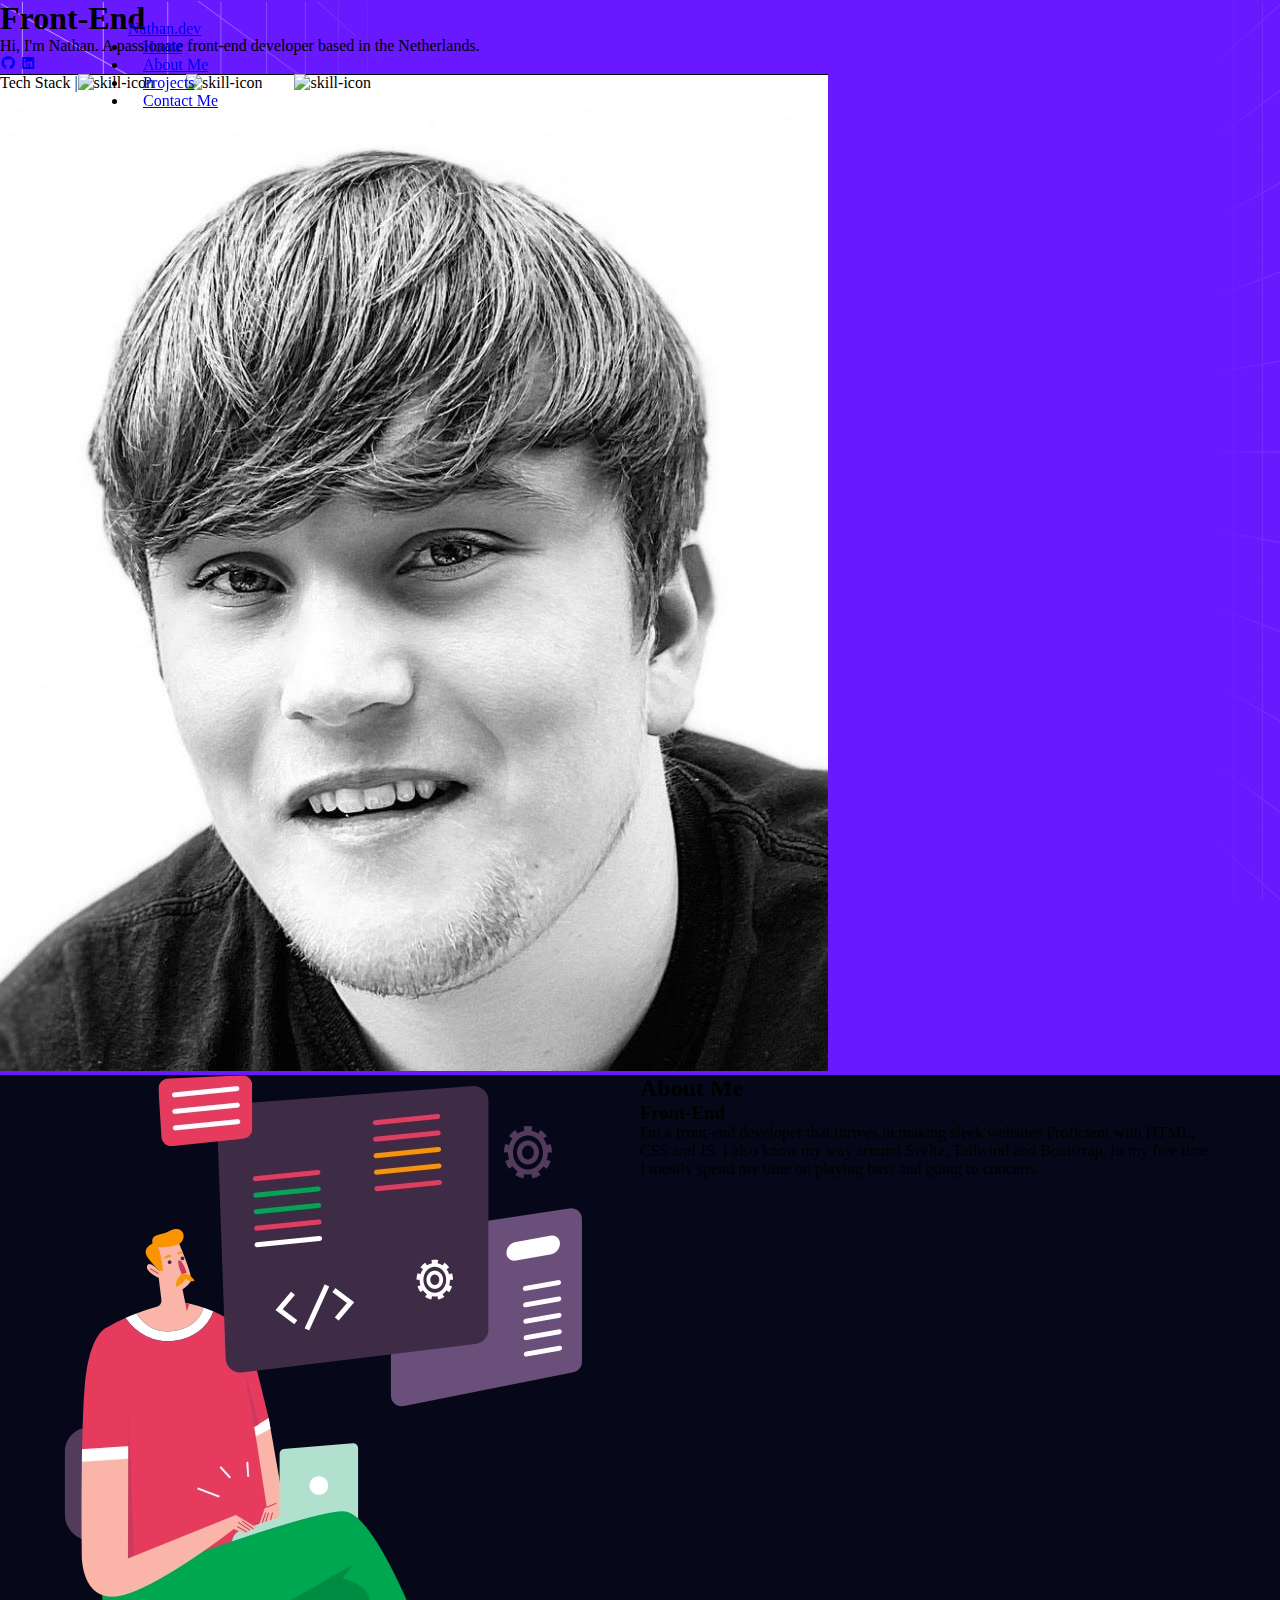
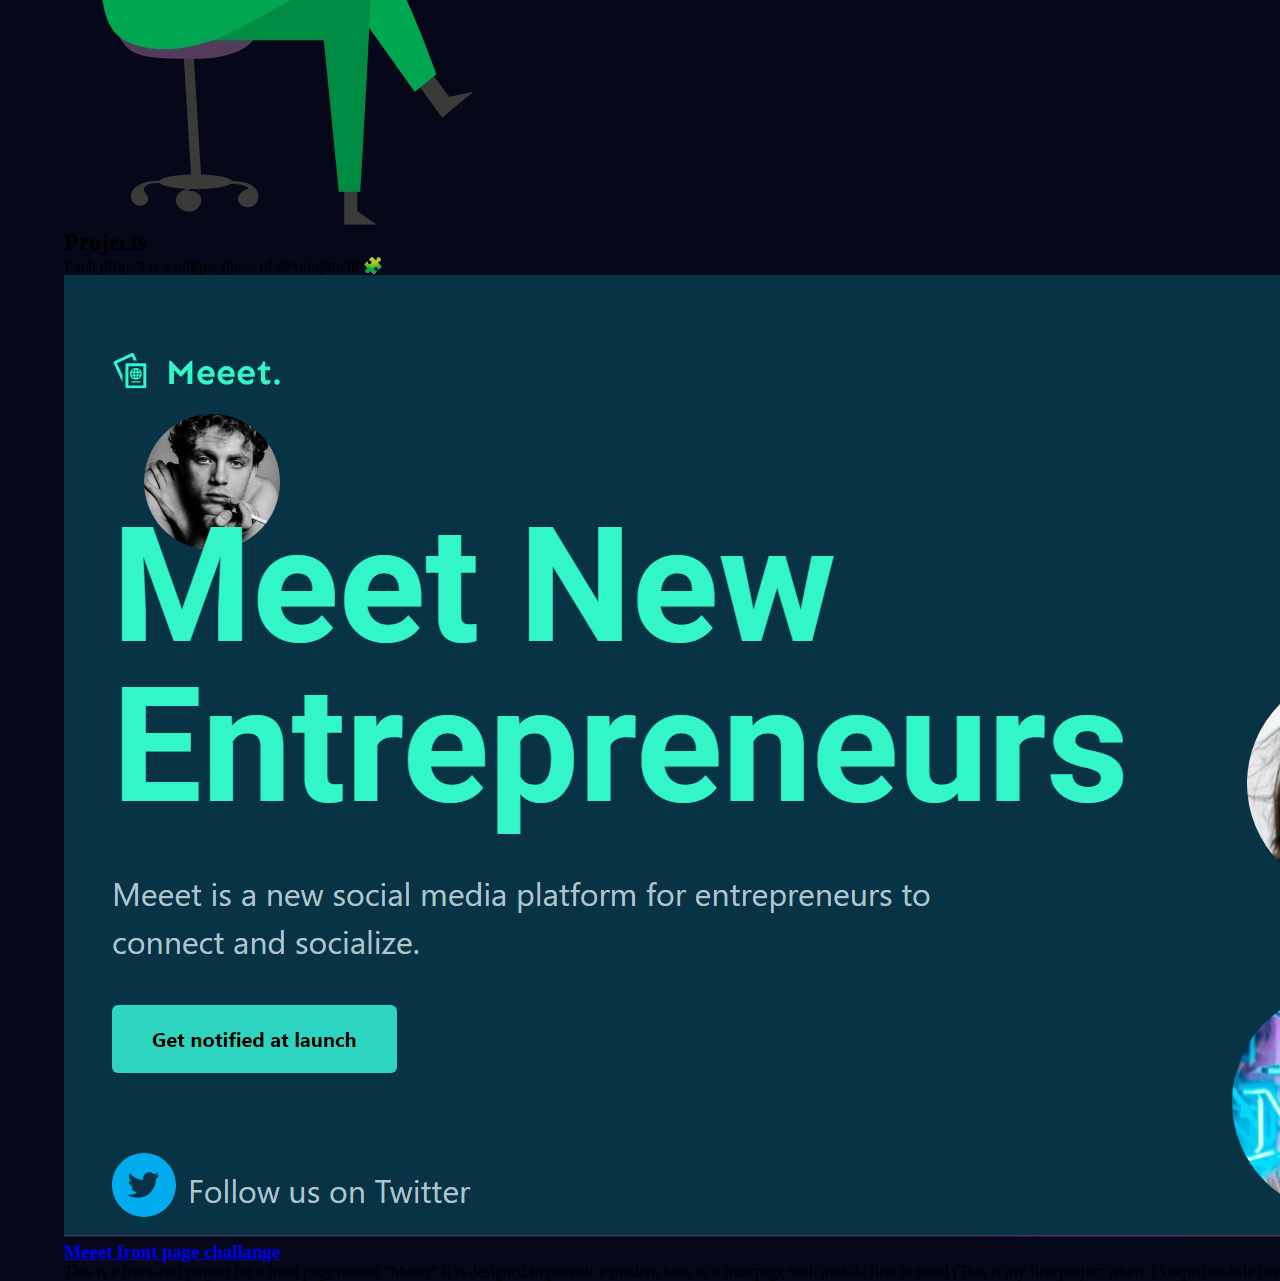
==== index.html @ 9c55bcb0 "project section done" ====
<!DOCTYPE html>
<html lang="en">

<head>
    <meta charset="UTF-8">
    <meta name="viewport" content="width=device-width, initial-scale=1.0">
    <title>Nathan's Portfolio</title>
    <script src="https://cdn.tailwindcss.com"></script>
    <link rel="icon" type="img/png" href="./img/favicon/favicon-32x32.png">
    <link href='https://unpkg.com/boxicons@2.1.4/css/boxicons.min.css' rel='stylesheet'>
    <link rel="stylesheet" href="style.css">
    <link rel="preconnect" href="https://fonts.googleapis.com">
    <link rel="preconnect" href="https://fonts.gstatic.com" crossorigin>
    <link
        href="https://fonts.googleapis.com/css2?family=Inter:wght@700&family=Poppins:wght@400;500;600;700;800&family=Roboto:wght@400;500;700&display=swap"
        rel="stylesheet">
    <script>
        tailwind.config = {
            theme: {
                fontFamily: {
                    poppins: ['Poppins', 'sans'],
                },
                extend: {
                    colors: {
                        clifford: '#da373d',
                    }
                }
            }
        }
    </script>
</head>

<body>
    <header class="flex header font-poppins fixed items-center justify-between text-2xl">
        <a href="#home" class="logo font-bold flex text-white">Nathan.dev</a>
        <nav>
            <ul class="flex navbar text-base font-medium text-white">
                <li><a href="#home" class="hover:text-orange-500">Home</a></li>
                <li><a href="#about" class="hover:text-orange-500">About Me</a></li>
                <li><a href="#projects" class="hover:text-orange-500">Projects</a></li>
                <li><a href="#contact" class="hover:text-orange-500">Contact Me</a></li>
            </ul>
        </nav>
    </header>

    <section id="home">
        <div class="hero flex flex-row justify-center items-center h-screen">
            <div class="hero-content text-start">
                <h1 class="text-5xl font-bold text-white font-poppins">Front-End <span class="typed"></span>
                </h1>
                <div class="whitespace-pre-line">
                    <p class="text-lg text-slate-100 font-poppins">Hi, I'm Nathan. A passionate front-end developer
                        based in the Netherlands.
                    </p>
                </div>
                <span class="flex">
                    <a href="https://github.com/nathan-vdp" class="text-3xl mr-2 hover:text-orange-500 text-white mt-3"><i
                            class='bx bxl-github'></i></a>
                    <a href="https://www.linkedin.com/in/nathan-van-de-pieterman-869446250/"
                        class="text-3xl hover:text-orange-500 mt-3 text-white"><i
                            class='bx bxl-linkedin-square icon'></i></a>
                </span>
                <div class="skills flex justify-start mt-28 font-poppins text-xl font-bold text-white">
                    <p>Tech Stack |</p>
                    <div class="logos">
                        <ul class="flex flex-row ml-4">
                            <li>
                                <img src="https://skillicons.dev/icons?i=html,css" alt="skill-icon">
                            </li>
                            <li>
                                <img src="https://skillicons.dev/icons?i=js,tailwind" alt="skill-icon">
                            </li>
                            <li>
                                <img src="https://skillicons.dev/icons?i=svelte,bootstrap" alt="skill-icon">
                            </li>
                        </ul>
                    </div>
                </div>
            </div>
            <div class="hero-image">
                <img class="w-52 ml-52 mt-14 rounded-3xl border-5 border-white" src="./img/me.jpg" alt="img of me">
            </div>
        </div>
    </section>

    <section id="about" class="about flex justify-center items-center">
        <div class="container m-0 max-w-6xl mr-96">
            <div class="about-content">
                <div class="img-side mt-24 w-72 ml-24">
                    <img src="./img/Coding-2.webp" alt="coding img">
                </div>
                <div class="text-side mt-24 ml-72">
                    <h2
                        class="text-xl font-bold font-poppins text-white p-2 ml-52 bg-purple-700 w-48 border-solid rounded-full text-center">
                        About Me</h2>
                    <h3 class="font-poppins text-3xl font-bold text-white mt-5 ml-52 mb-4">Front-End <span
                            class="aboutme"></span></h3>
                    <p class="about-text text-lg font-poppins text-blue-500 ml-52 w-96 mt-3">I'm a front-end developer
                        that thrives in making sleek websites
                        Proficient with HTML, CSS and JS. I also know my way around Svelte,
                        Tailwind and Bootstrap. In my free time I mostly spend my time on
                        playing bass and going to concerts.
                    </p>
                </div>
            </div>
        </div>
    </section>

    <section id="projects" class="project py-12">
        <div class="container ml-80">
            <div class="mt-60 flex flex-col">
                <h2 class="text-xl font-bold font-poppins text-white bg-purple-700 border-solid rounded-full w-48 text-center p-2">Projects</h2>
                <p class="text-2xl font-bold text-white mt-7">Each project is a unique piece of development 🧩</p>
            </div>
            <div class="container2 mt-12">
                <div class="bg-white shadow-md p-4 rounded-xl bg-opacity-10">
                    <img src="./img/project1.png" class="w-96 rounded-lg" alt="Project 1">
                    <div class="mt-4">
                        <a href="https://vandepieterman.net/projects/meeetfrontpage/">
                            <h3 class="text-xl font-semibold text-blue-500 hover:text-blue-300">Meeet front page challange</h3>
                        </a>
                        <p class="text-white">This is a front-end project for a front page named "Meeet" It is designed
                            to provide a modern look to a frontpage with mobile first in mind (This is my first project
                            where I keeped mobile first in mind). Please note that this project is entirely
                            front-end-based.</p>
                    </div>
                </div>
                <div class="bg-white shadow-md p-4 rounded-xl bg-opacity-10">
                    <img src="./img/pokemon.jpg" class="w-96 rounded-lg" alt="Project 1">
                    <div class="mt-4">
                        <a href="https://nathan-pokedex.vercel.app/"><h3 class="text-xl font-semibold text-blue-500 hover:text-blue-300">Svelte Pokedex</h3></a>
                        <p class="text-white">This very cool Pokedex project was mainly for me getting into Svelte trying to learn the syntax. I think the pokedex turned out pretty good!</p>
                    </div>
                </div>
            </div>
        </div>
    </section>

    <script src="https://unpkg.com/typed.js@2.0.16/dist/typed.umd.js"></script>
    <script src="script.js"></script>
</body>

</html>
---- style.css ----
* {
    margin: 0;
    padding: 0;
    box-sizing: border-box;
}

.container {
    margin: 0 auto;
    max-width: 107rem;
    padding: 0 4rem;
}

body {
    background-image: url("./img/future.png");
    background-size: cover;
    background-color: #6819fe;
    background-attachment: fixed;
}

header {
    width: 100%;
    padding: 20px 10%;
    z-index: 100;
    position: fixed;
}

.navbar a {
    margin-left: 15px;
}

.hero-image img {
    animation: morph 8s ease-in-out infinite;
}

.skills {
    align-items: center;
    display: flex;
    position: absolute;
}

.skills ul {
    display: flex;
    flex-wrap: wrap;
    gap: 2rem;
    list-style: none;
}

.about-content {
    display: grid;
    grid-template-columns: 1fr 1fr;
}

.container2 {
    grid-gap: 5rem;
    display: grid;
    gap: 2rem;
    grid-template-columns: repeat(2, 1fr);
    grid-template-rows: auto;
    width: 80%;
}

.about {
    background-color: #060819;
}

.project {
    background-color: #060819;
}

@keyframes morph {
    0% {
        border-radius: 60% 40% 30% 70%/60% 30% 70% 40%;
    }

    50% {
        border-radius: 30% 60% 70% 40%/50% 60% 30% 60%;
    }

    100% {
        border-radius: 60% 40% 30% 70%/60% 30% 70% 40%;
    }
}

@media (max-width: 768px) {
    .hero-content {
        flex-direction: column-reverse;
        gap: 3rem;
        height: auto;
        text-align: center;
    }
}

@media (max-width: 768px) {
    .hero-content img {
        margin-left: 100px;
    }
}

@media (max-width: 900px) {
    .skills {
        flex-direction: column;
        position: static;
    }
}
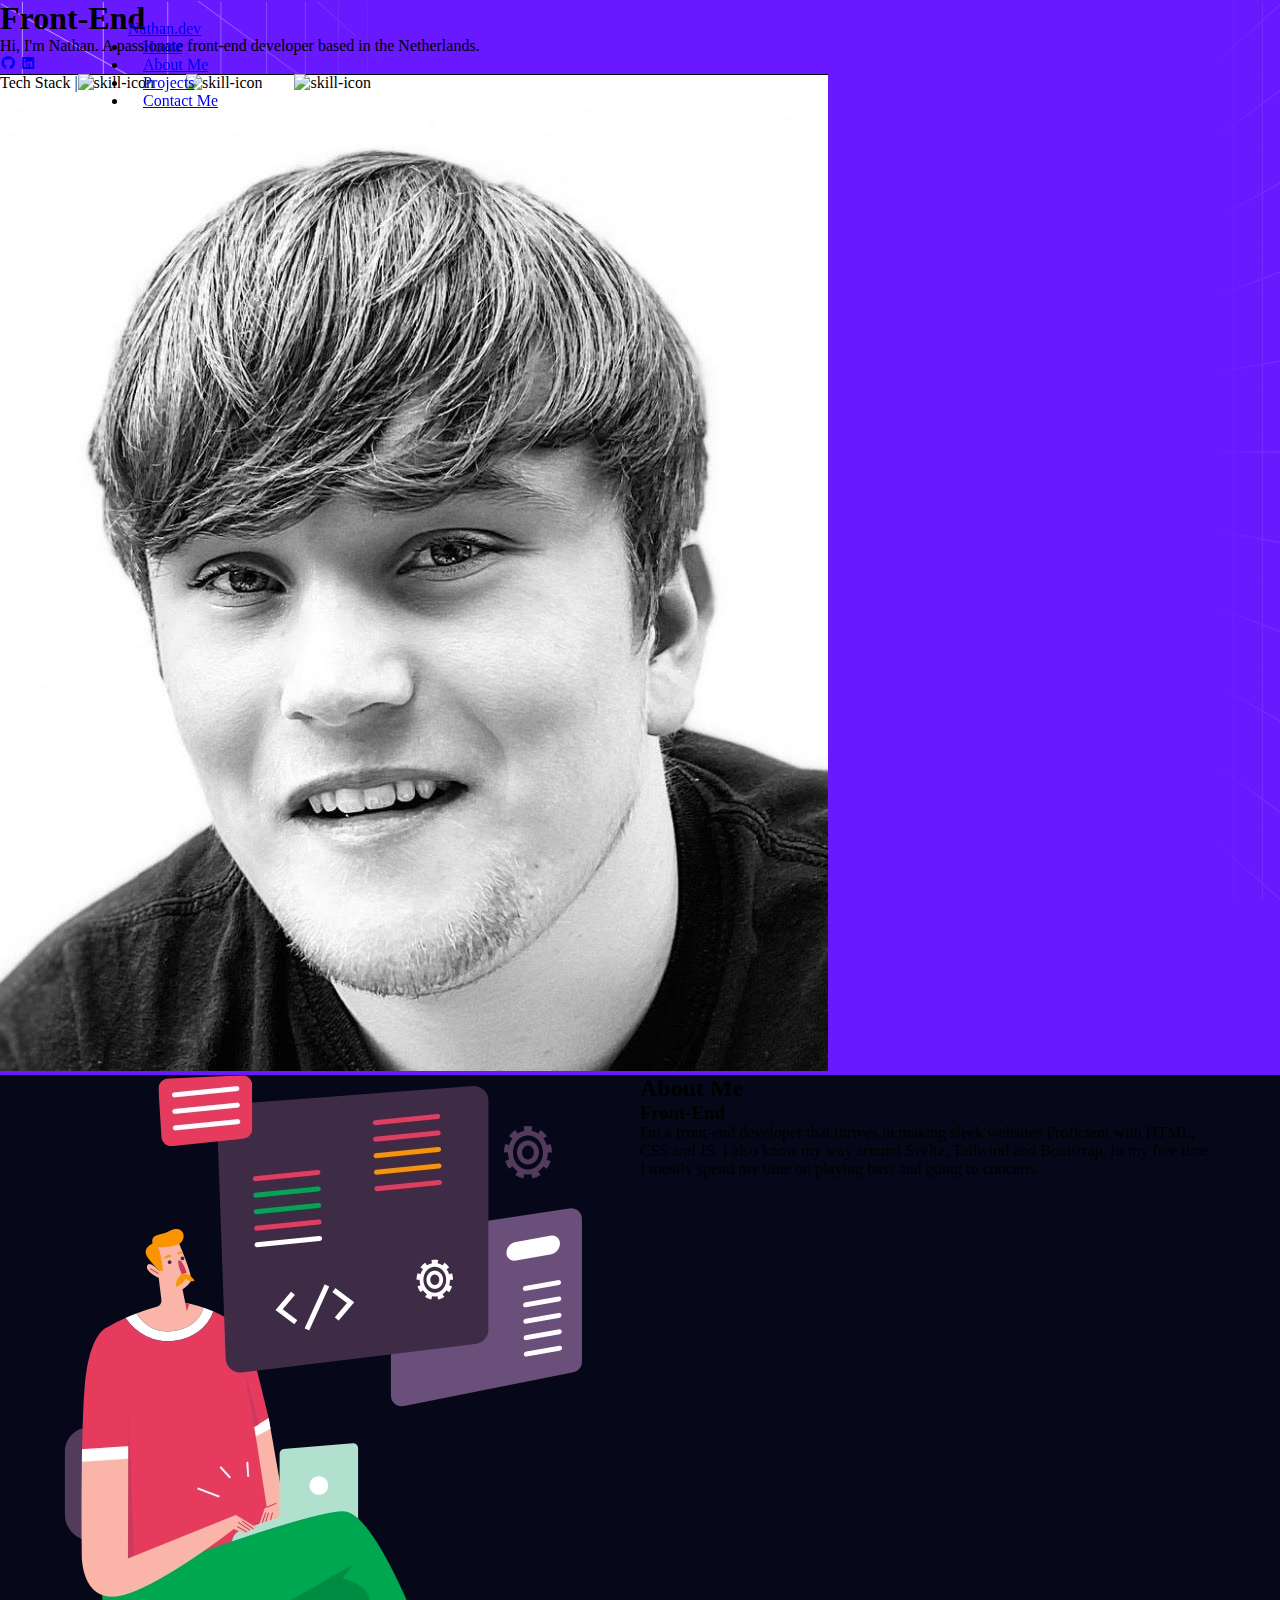
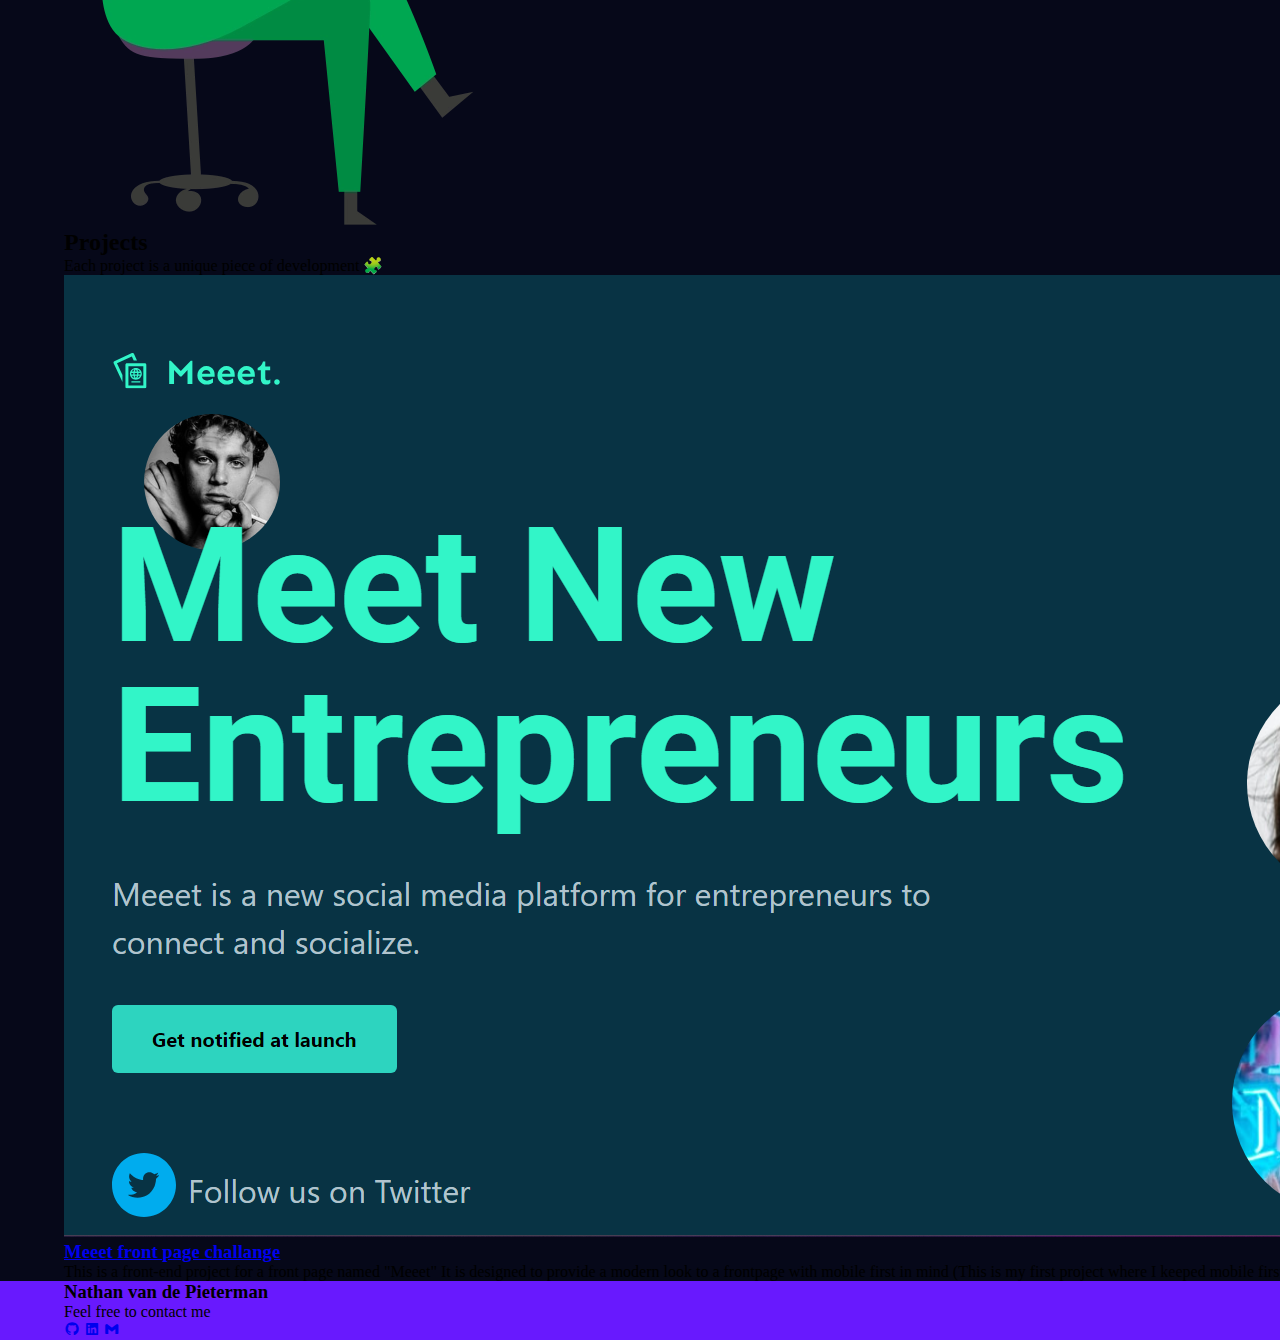
==== commit ab65a468: "footer done" ====
--- a/index.html
+++ b/index.html
@@ -54,8 +54,8 @@
                     </p>
                 </div>
                 <span class="flex">
-                    <a href="https://github.com/nathan-vdp" class="text-3xl mr-2 hover:text-orange-500 text-white mt-3"><i
-                            class='bx bxl-github'></i></a>
+                    <a href="https://github.com/nathan-vdp"
+                        class="text-3xl mr-2 hover:text-orange-500 text-white mt-3"><i class='bx bxl-github'></i></a>
                     <a href="https://www.linkedin.com/in/nathan-van-de-pieterman-869446250/"
                         class="text-3xl hover:text-orange-500 mt-3 text-white"><i
                             class='bx bxl-linkedin-square icon'></i></a>
@@ -109,7 +109,9 @@
     <section id="projects" class="project py-12">
         <div class="container ml-80">
             <div class="mt-60 flex flex-col">
-                <h2 class="text-xl font-bold font-poppins text-white bg-purple-700 border-solid rounded-full w-48 text-center p-2">Projects</h2>
+                <h2
+                    class="text-xl font-bold font-poppins text-white bg-purple-700 border-solid rounded-full w-48 text-center p-2">
+                    Projects</h2>
                 <p class="text-2xl font-bold text-white mt-7">Each project is a unique piece of development 🧩</p>
             </div>
             <div class="container2 mt-12">
@@ -117,7 +119,8 @@
                     <img src="./img/project1.png" class="w-96 rounded-lg" alt="Project 1">
                     <div class="mt-4">
                         <a href="https://vandepieterman.net/projects/meeetfrontpage/">
-                            <h3 class="text-xl font-semibold text-blue-500 hover:text-blue-300">Meeet front page challange</h3>
+                            <h3 class="text-xl font-semibold text-blue-500 hover:text-blue-300">Meeet front page
+                                challange</h3>
                         </a>
                         <p class="text-white">This is a front-end project for a front page named "Meeet" It is designed
                             to provide a modern look to a frontpage with mobile first in mind (This is my first project
@@ -128,10 +131,31 @@
                 <div class="bg-white shadow-md p-4 rounded-xl bg-opacity-10">
                     <img src="./img/pokemon.jpg" class="w-96 rounded-lg" alt="Project 1">
                     <div class="mt-4">
-                        <a href="https://nathan-pokedex.vercel.app/"><h3 class="text-xl font-semibold text-blue-500 hover:text-blue-300">Svelte Pokedex</h3></a>
-                        <p class="text-white">This very cool Pokedex project was mainly for me getting into Svelte trying to learn the syntax. I think the pokedex turned out pretty good!</p>
+                        <a href="https://nathan-pokedex.vercel.app/">
+                            <h3 class="text-xl font-semibold text-blue-500 hover:text-blue-300">Svelte Pokedex</h3>
+                        </a>
+                        <p class="text-white">This very cool Pokedex project was mainly for me getting into Svelte
+                            trying to learn the syntax. I think the pokedex turned out pretty good!</p>
                     </div>
                 </div>
+            </div>
+        </div>
+    </section>
+
+    <section id="footer">
+        <div class=" bg-gray-800 text-white py-8">
+            <div class="container mx-80">
+                <h3 class="text-2xl font-bold">Nathan van de Pieterman</h3>
+                <p class="mt-4">Feel free to contact me</p>
+                <span class="flex">
+                    <a href="https://github.com/nathan-vdp"
+                        class="text-3xl mr-2 hover:text-orange-500 text-white mt-3"><i class='bx bxl-github'></i></a>
+                    <a href="https://www.linkedin.com/in/nathan-van-de-pieterman-869446250/"
+                        class="text-3xl hover:text-orange-500 mt-3 text-white"><i
+                            class='bx bxl-linkedin-square icon'></i></a>
+                    <a href="mailto:nathan.vandepieterman@gmail.com"
+                        class="text-3xl hover:text-orange-500 mt-3 ml-3 text-white"><i class='bx bxl-gmail'></i></a>
+                </span>
             </div>
         </div>
     </section>
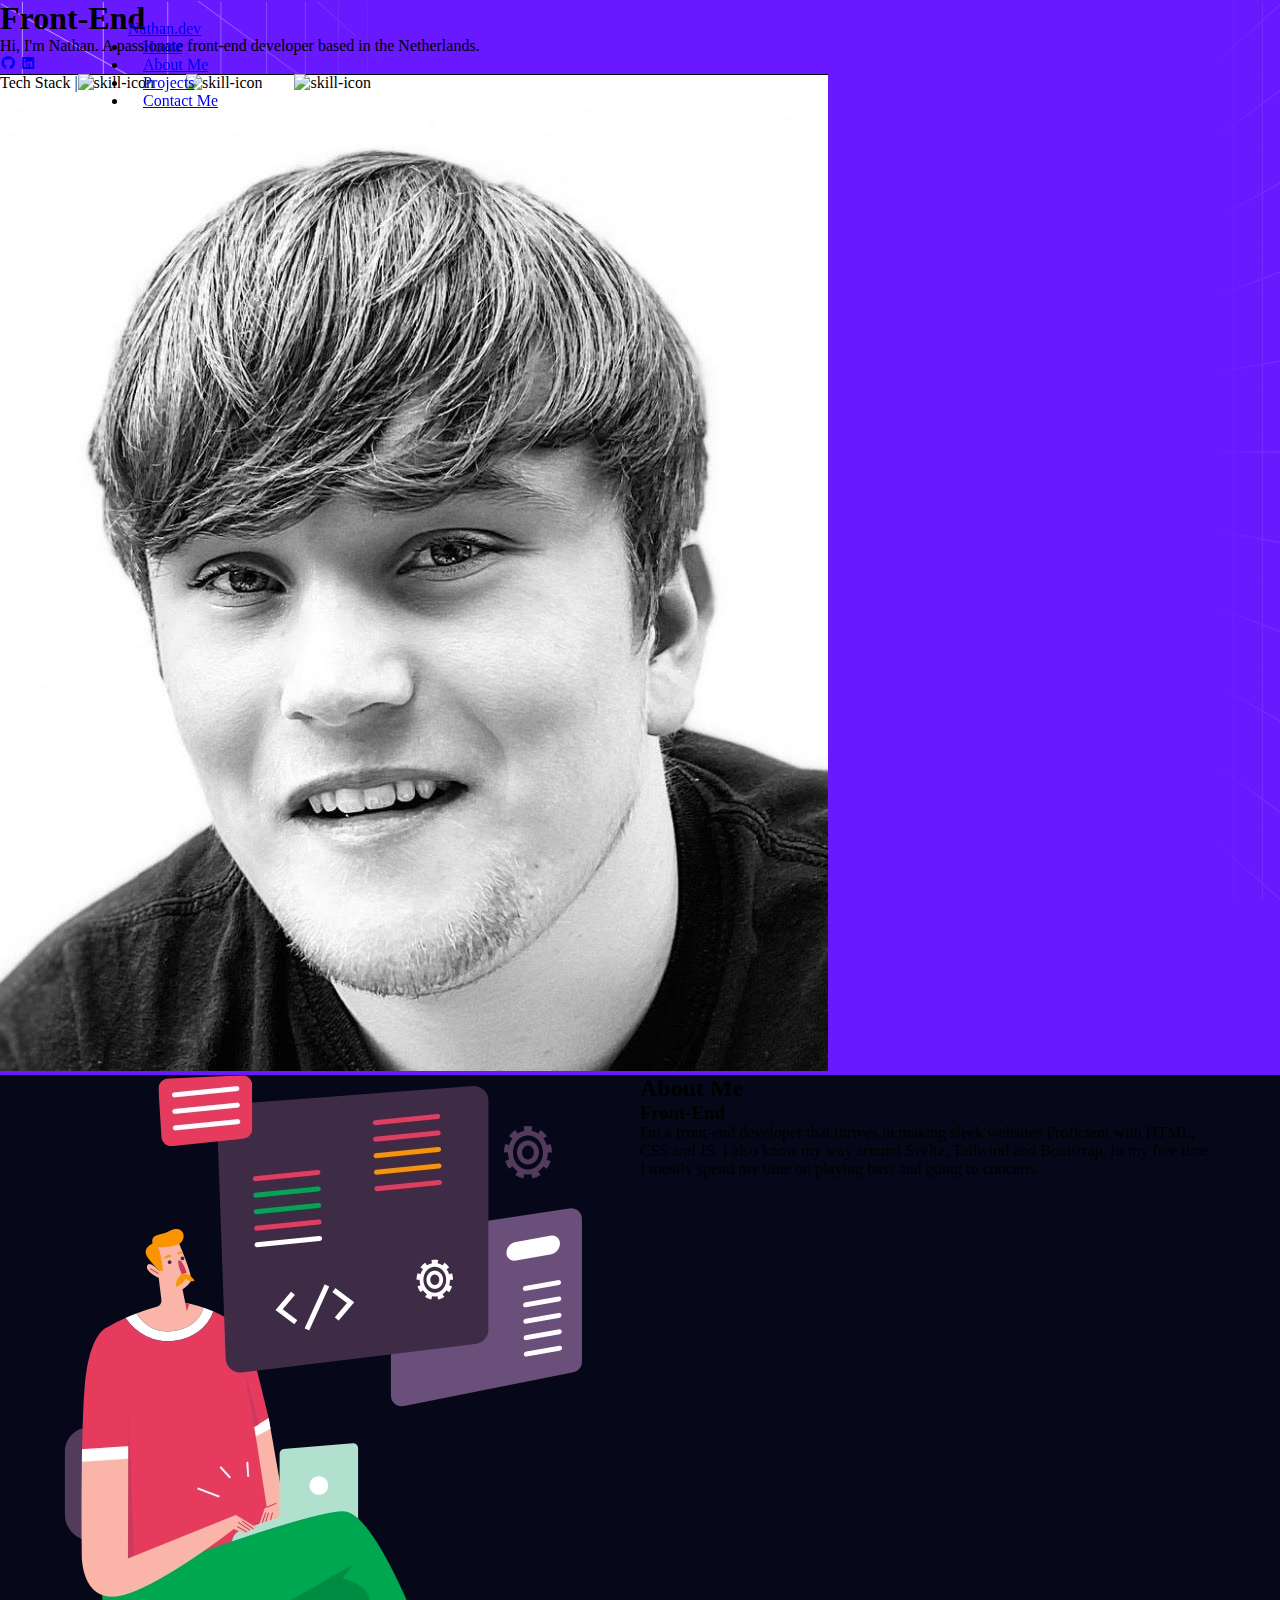
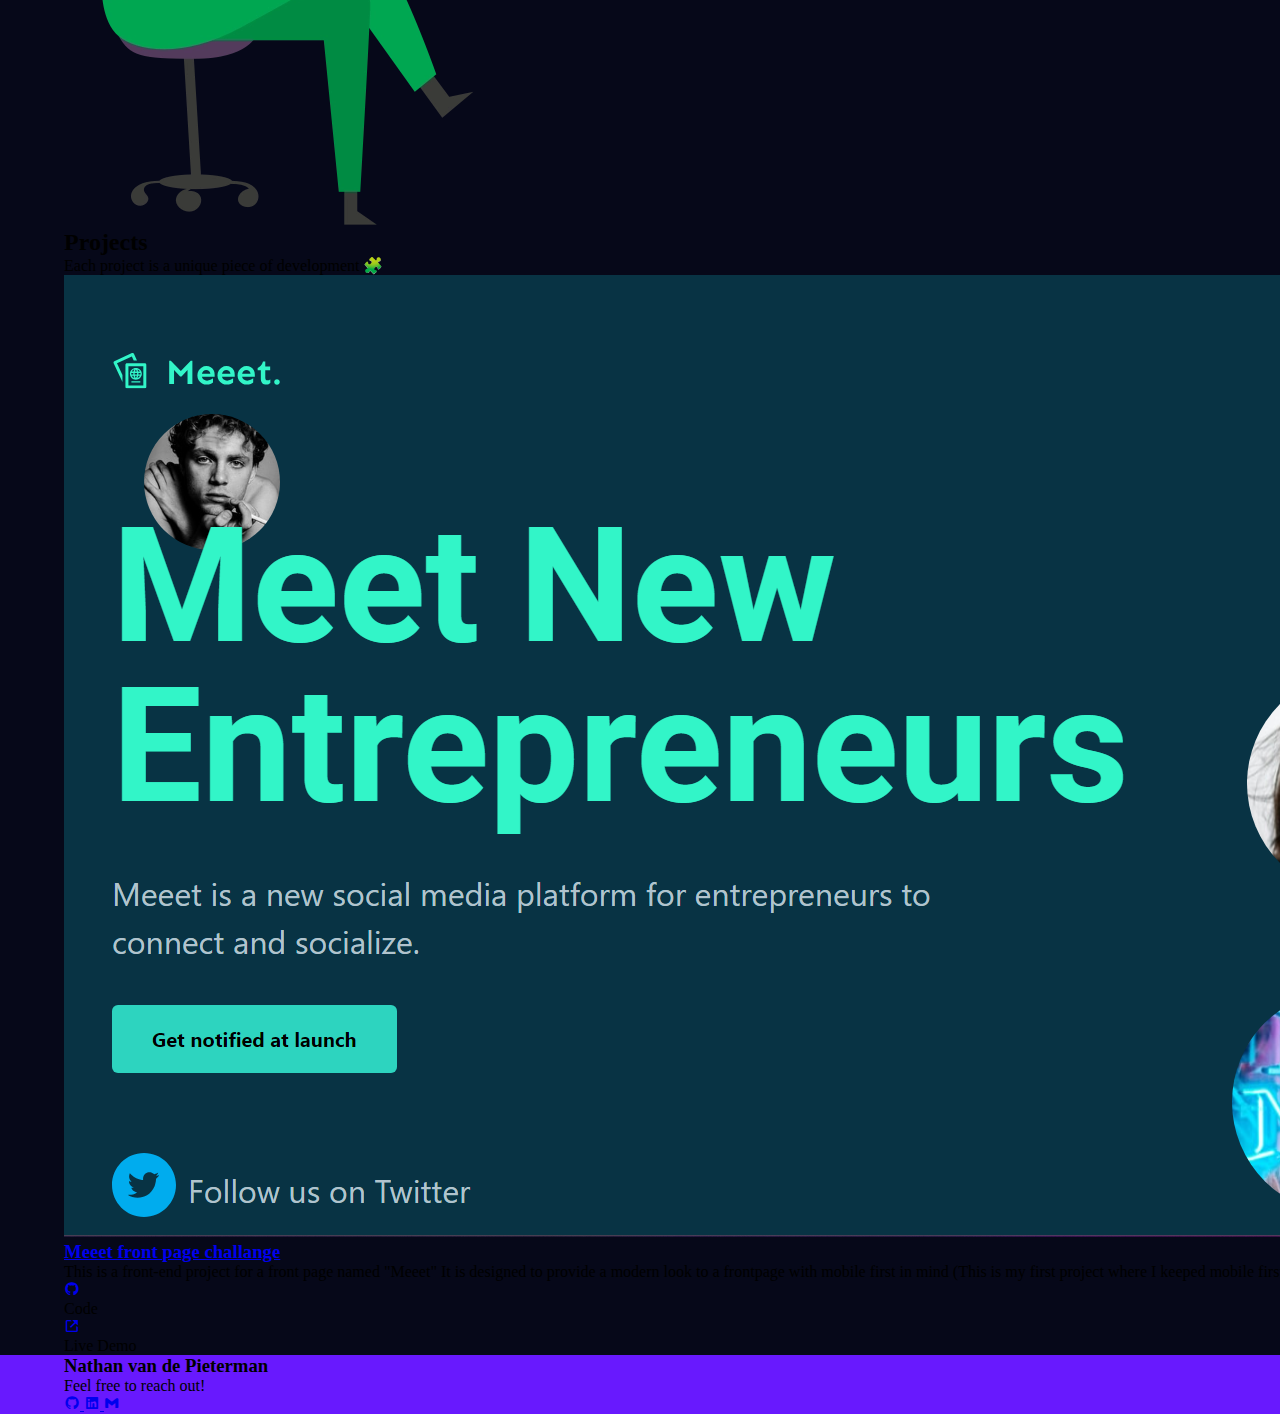
==== commit 2560a7f0: "projects cards updated" ====
--- a/index.html
+++ b/index.html
@@ -127,6 +127,12 @@
                             where I keeped mobile first in mind). Please note that this project is entirely
                             front-end-based.</p>
                     </div>
+                    <div class="flex links items-center">
+                        <a href="https://github.com/nathan-vdp" class="text-2xl mr-4 hover:text-orange-500 text-white"><i class='bx bxl-github mt-4'></i></a>
+                        <p class="text-white font-poppins mt-3 mr-11">Code</p>
+                        <a href="https://vandepieterman.net/projects/meeetfrontpage/"class="text-2xl mr-4 hover:text-orange-500 text-white"><i class='bx bx-link-external mt-4'></i></a>
+                        <p class="text-white font-poppins mt-3">Live Demo</p>
+                    </div>
                 </div>
                 <div class="bg-white shadow-md p-4 rounded-xl bg-opacity-10">
                     <img src="./img/pokemon.jpg" class="w-96 rounded-lg" alt="Project 1">
@@ -135,7 +141,14 @@
                             <h3 class="text-xl font-semibold text-blue-500 hover:text-blue-300">Svelte Pokedex</h3>
                         </a>
                         <p class="text-white">This very cool Pokedex project was mainly for me getting into Svelte
-                            trying to learn the syntax. I think the pokedex turned out pretty good!</p>
+                            trying to learn the syntax. I think the pokedex turned out pretty good!
+                        </p>
+                    </div>
+                    <div class="flex links items-center">
+                        <a href="https://github.com/nathan-vdp" class="text-2xl mr-4 hover:text-orange-500 text-white"><i class='bx bxl-github mt-4'></i></a>
+                        <p class="text-white font-poppins mt-3 mr-11">Code</p>
+                        <a href="https://nathan-pokedex.vercel.app/"class="text-2xl mr-4 hover:text-orange-500 text-white"><i class='bx bx-link-external mt-4'></i></a>
+                        <p class="text-white font-poppins mt-3">Live Demo</p>
                     </div>
                 </div>
             </div>
@@ -143,19 +156,22 @@
     </section>
 
     <section id="footer">
-        <div class=" bg-gray-800 text-white py-8">
+        <div class="bg-gray-800 text-white py-8">
             <div class="container mx-80">
                 <h3 class="text-2xl font-bold">Nathan van de Pieterman</h3>
-                <p class="mt-4">Feel free to contact me</p>
-                <span class="flex">
-                    <a href="https://github.com/nathan-vdp"
-                        class="text-3xl mr-2 hover:text-orange-500 text-white mt-3"><i class='bx bxl-github'></i></a>
+                <p class="mt-4">Feel free to reach out!</p>
+                <div class="flex mt-3">
+                    <a href="https://github.com/nathan-vdp" class="text-3xl mr-4 hover:text-orange-500">
+                        <i class='bx bxl-github'></i>
+                    </a>
                     <a href="https://www.linkedin.com/in/nathan-van-de-pieterman-869446250/"
-                        class="text-3xl hover:text-orange-500 mt-3 text-white"><i
-                            class='bx bxl-linkedin-square icon'></i></a>
-                    <a href="mailto:nathan.vandepieterman@gmail.com"
-                        class="text-3xl hover:text-orange-500 mt-3 ml-3 text-white"><i class='bx bxl-gmail'></i></a>
-                </span>
+                        class="text-3xl mr-4 hover:text-orange-500">
+                        <i class='bx bxl-linkedin-square icon'></i>
+                    </a>
+                    <a href="mailto:nathan.vandepieterman@gmail.com" class="text-3xl hover:text-orange-500">
+                        <i class='bx bxl-gmail'></i>
+                    </a>
+                </div>
             </div>
         </div>
     </section>
--- a/style.css
+++ b/style.css
@@ -1,7 +1,23 @@
+::-webkit-scrollbar {
+    width: 7px;
+}
+
+::-webkit-scrollbar-track {
+    background-color: whitesmoke;
+    border-radius: 20px;
+}
+
+::-webkit-scrollbar-thumb {
+    background-color: #888;
+    border-radius: 20px;
+}
+
 * {
     margin: 0;
     padding: 0;
     box-sizing: border-box;
+    scrollbar-width: thin;
+    scrollbar-color: #888 #f1f1f1;
 }
 
 .container {
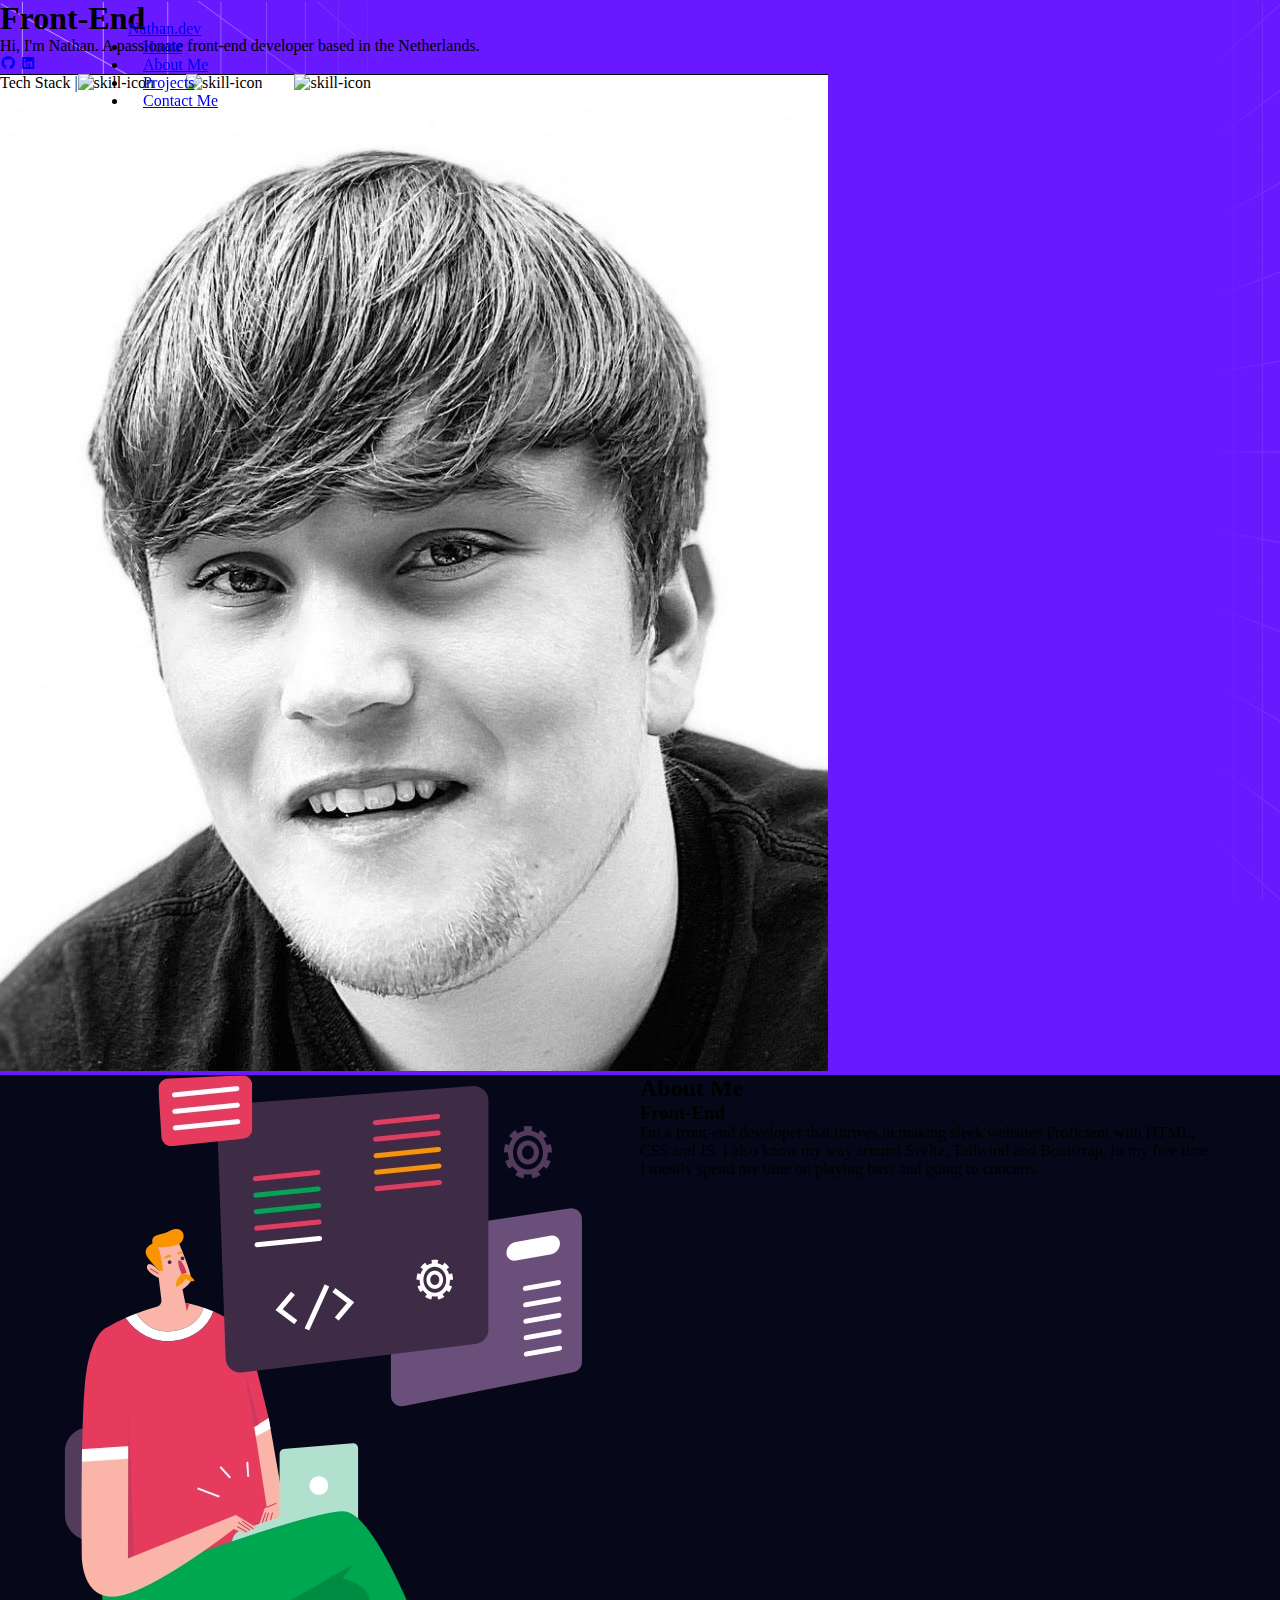
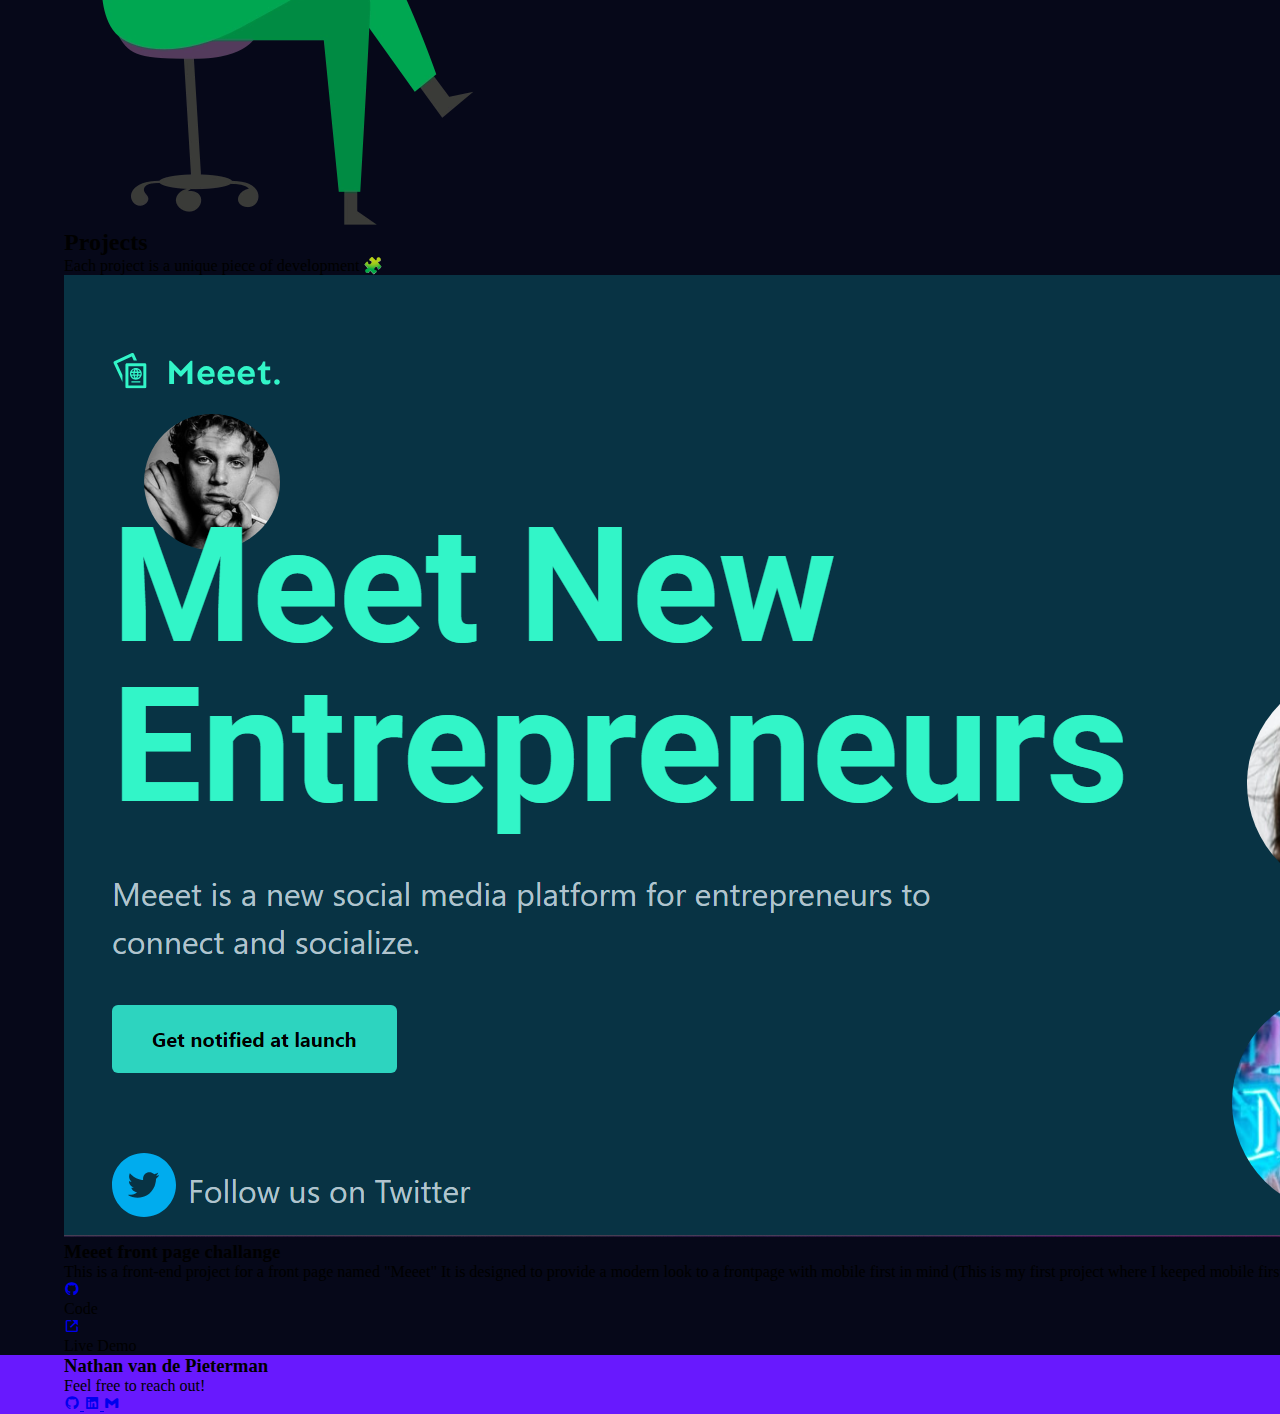
==== commit 496981ec: "updated url links" ====
--- a/index.html
+++ b/index.html
@@ -38,7 +38,7 @@
                 <li><a href="#home" class="hover:text-orange-500">Home</a></li>
                 <li><a href="#about" class="hover:text-orange-500">About Me</a></li>
                 <li><a href="#projects" class="hover:text-orange-500">Projects</a></li>
-                <li><a href="#contact" class="hover:text-orange-500">Contact Me</a></li>
+                <li><a href="mailto:nathan.vandepieterman@gmail.com" class="hover:text-orange-500">Contact Me</a></li>
             </ul>
         </nav>
     </header>
@@ -118,36 +118,40 @@
                 <div class="bg-white shadow-md p-4 rounded-xl bg-opacity-10">
                     <img src="./img/project1.png" class="w-96 rounded-lg" alt="Project 1">
                     <div class="mt-4">
-                        <a href="https://vandepieterman.net/projects/meeetfrontpage/">
-                            <h3 class="text-xl font-semibold text-blue-500 hover:text-blue-300">Meeet front page
-                                challange</h3>
-                        </a>
+                        <h3 class="text-xl font-semibold text-blue-500">Meeet front page
+                            challange</h3>
                         <p class="text-white">This is a front-end project for a front page named "Meeet" It is designed
                             to provide a modern look to a frontpage with mobile first in mind (This is my first project
                             where I keeped mobile first in mind). Please note that this project is entirely
                             front-end-based.</p>
                     </div>
                     <div class="flex links items-center">
-                        <a href="https://github.com/nathan-vdp" class="text-2xl mr-4 hover:text-orange-500 text-white"><i class='bx bxl-github mt-4'></i></a>
+                        <a href="https://github.com/nathan-vdp/Meeet-frontpage"
+                            class="text-2xl mr-4 hover:text-orange-500 text-white"><i
+                                class='bx bxl-github mt-4'></i></a>
                         <p class="text-white font-poppins mt-3 mr-11">Code</p>
-                        <a href="https://vandepieterman.net/projects/meeetfrontpage/"class="text-2xl mr-4 hover:text-orange-500 text-white"><i class='bx bx-link-external mt-4'></i></a>
+                        <a href="https://vandepieterman.net/projects/meeetfrontpage/"
+                            class="text-2xl mr-4 hover:text-orange-500 text-white"><i
+                                class='bx bx-link-external mt-4'></i></a>
                         <p class="text-white font-poppins mt-3">Live Demo</p>
                     </div>
                 </div>
                 <div class="bg-white shadow-md p-4 rounded-xl bg-opacity-10">
                     <img src="./img/pokemon.jpg" class="w-96 rounded-lg" alt="Project 1">
                     <div class="mt-4">
-                        <a href="https://nathan-pokedex.vercel.app/">
-                            <h3 class="text-xl font-semibold text-blue-500 hover:text-blue-300">Svelte Pokedex</h3>
-                        </a>
+                        <h3 class="text-xl font-semibold text-blue-500">Svelte Pokedex</h3>
                         <p class="text-white">This very cool Pokedex project was mainly for me getting into Svelte
                             trying to learn the syntax. I think the pokedex turned out pretty good!
                         </p>
                     </div>
-                    <div class="flex links items-center">
-                        <a href="https://github.com/nathan-vdp" class="text-2xl mr-4 hover:text-orange-500 text-white"><i class='bx bxl-github mt-4'></i></a>
+                    <div class="flex links items-center mt-14">
+                        <a href="https://github.com/nathan-vdp/pokedex-project"
+                            class="text-2xl mr-4 hover:text-orange-500 text-white"><i
+                                class='bx bxl-github mt-4'></i></a>
                         <p class="text-white font-poppins mt-3 mr-11">Code</p>
-                        <a href="https://nathan-pokedex.vercel.app/"class="text-2xl mr-4 hover:text-orange-500 text-white"><i class='bx bx-link-external mt-4'></i></a>
+                        <a href="https://nathan-pokedex2-qm1fka475-nathan-vdp.vercel.app/"
+                            class="text-2xl mr-4 hover:text-orange-500 text-white"><i
+                                class='bx bx-link-external mt-4'></i></a>
                         <p class="text-white font-poppins mt-3">Live Demo</p>
                     </div>
                 </div>
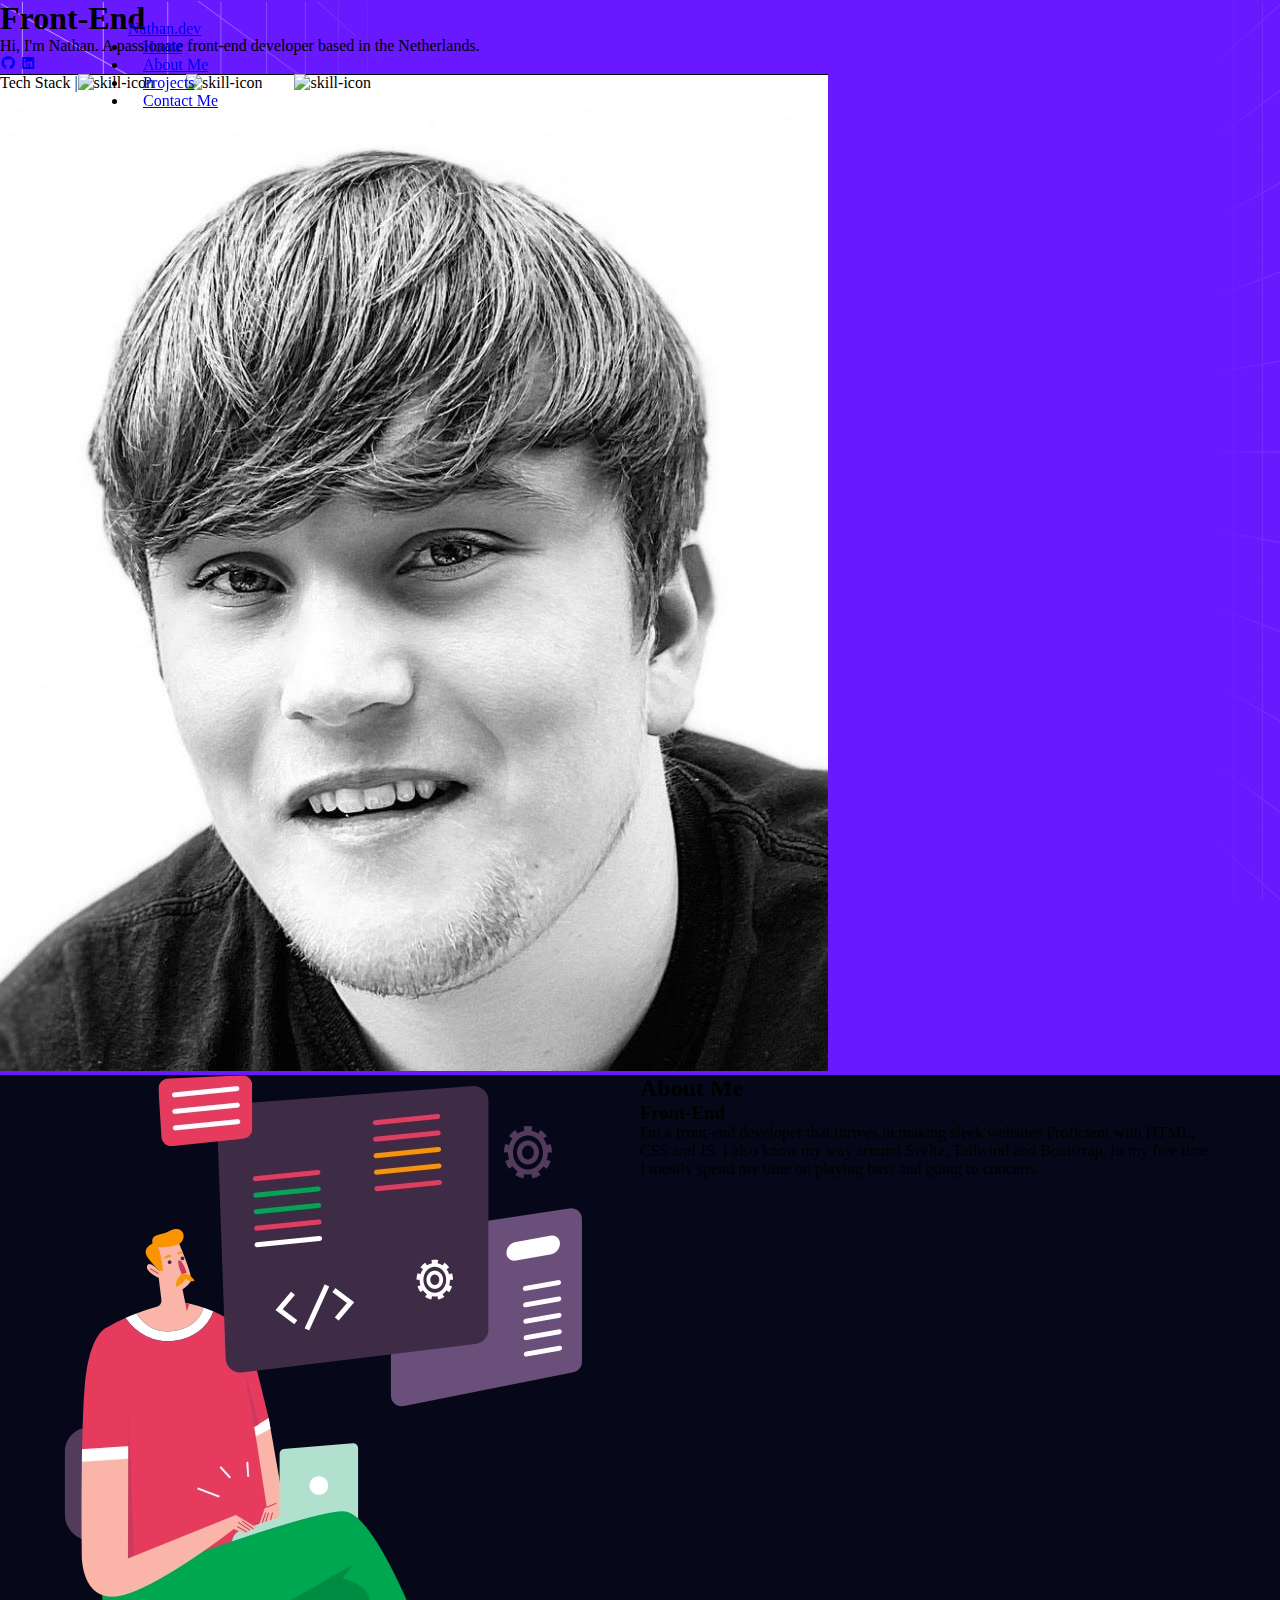
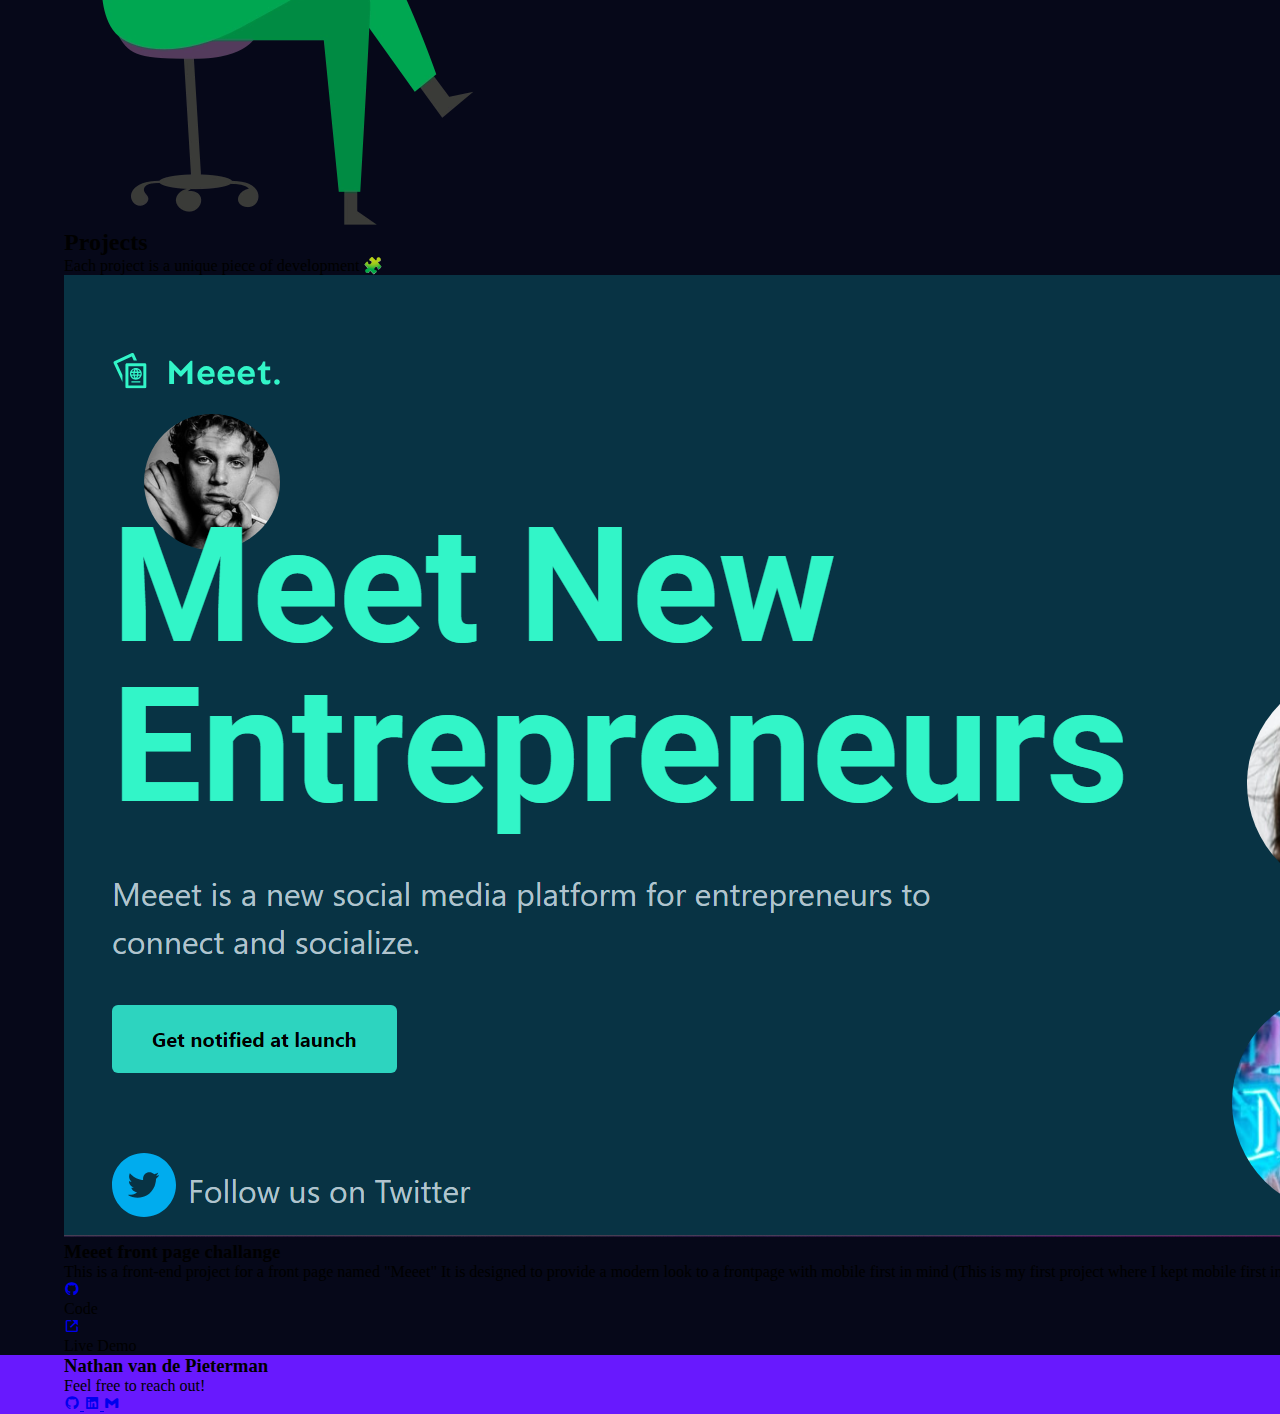
==== commit 4bb43771: "changed links" ====
--- a/index.html
+++ b/index.html
@@ -122,7 +122,7 @@
                             challange</h3>
                         <p class="text-white">This is a front-end project for a front page named "Meeet" It is designed
                             to provide a modern look to a frontpage with mobile first in mind (This is my first project
-                            where I keeped mobile first in mind). Please note that this project is entirely
+                            where I kept mobile first in mind). Please note that this project is entirely
                             front-end-based.</p>
                     </div>
                     <div class="flex links items-center">
@@ -140,8 +140,9 @@
                     <img src="./img/pokemon.jpg" class="w-96 rounded-lg" alt="Project 1">
                     <div class="mt-4">
                         <h3 class="text-xl font-semibold text-blue-500">Svelte Pokedex</h3>
-                        <p class="text-white">This very cool Pokedex project was mainly for me getting into Svelte
-                            trying to learn the syntax. I think the pokedex turned out pretty good!
+                        <p class="text-white">This pokedex was a project to learn more about Svelte. It
+                            uses the PokeAPI to get all the data. It is a pokedex that shows all the pokemon and there
+                            data.
                         </p>
                     </div>
                     <div class="flex links items-center mt-14">
@@ -149,8 +150,7 @@
                             class="text-2xl mr-4 hover:text-orange-500 text-white"><i
                                 class='bx bxl-github mt-4'></i></a>
                         <p class="text-white font-poppins mt-3 mr-11">Code</p>
-                        <a href="https://nathan-pokedex2-qm1fka475-nathan-vdp.vercel.app/"
-                            class="text-2xl mr-4 hover:text-orange-500 text-white"><i
+                        <a href="https://teampokedex.netlify.app/" class="text-2xl mr-4 hover:text-orange-500 text-white"><i
                                 class='bx bx-link-external mt-4'></i></a>
                         <p class="text-white font-poppins mt-3">Live Demo</p>
                     </div>
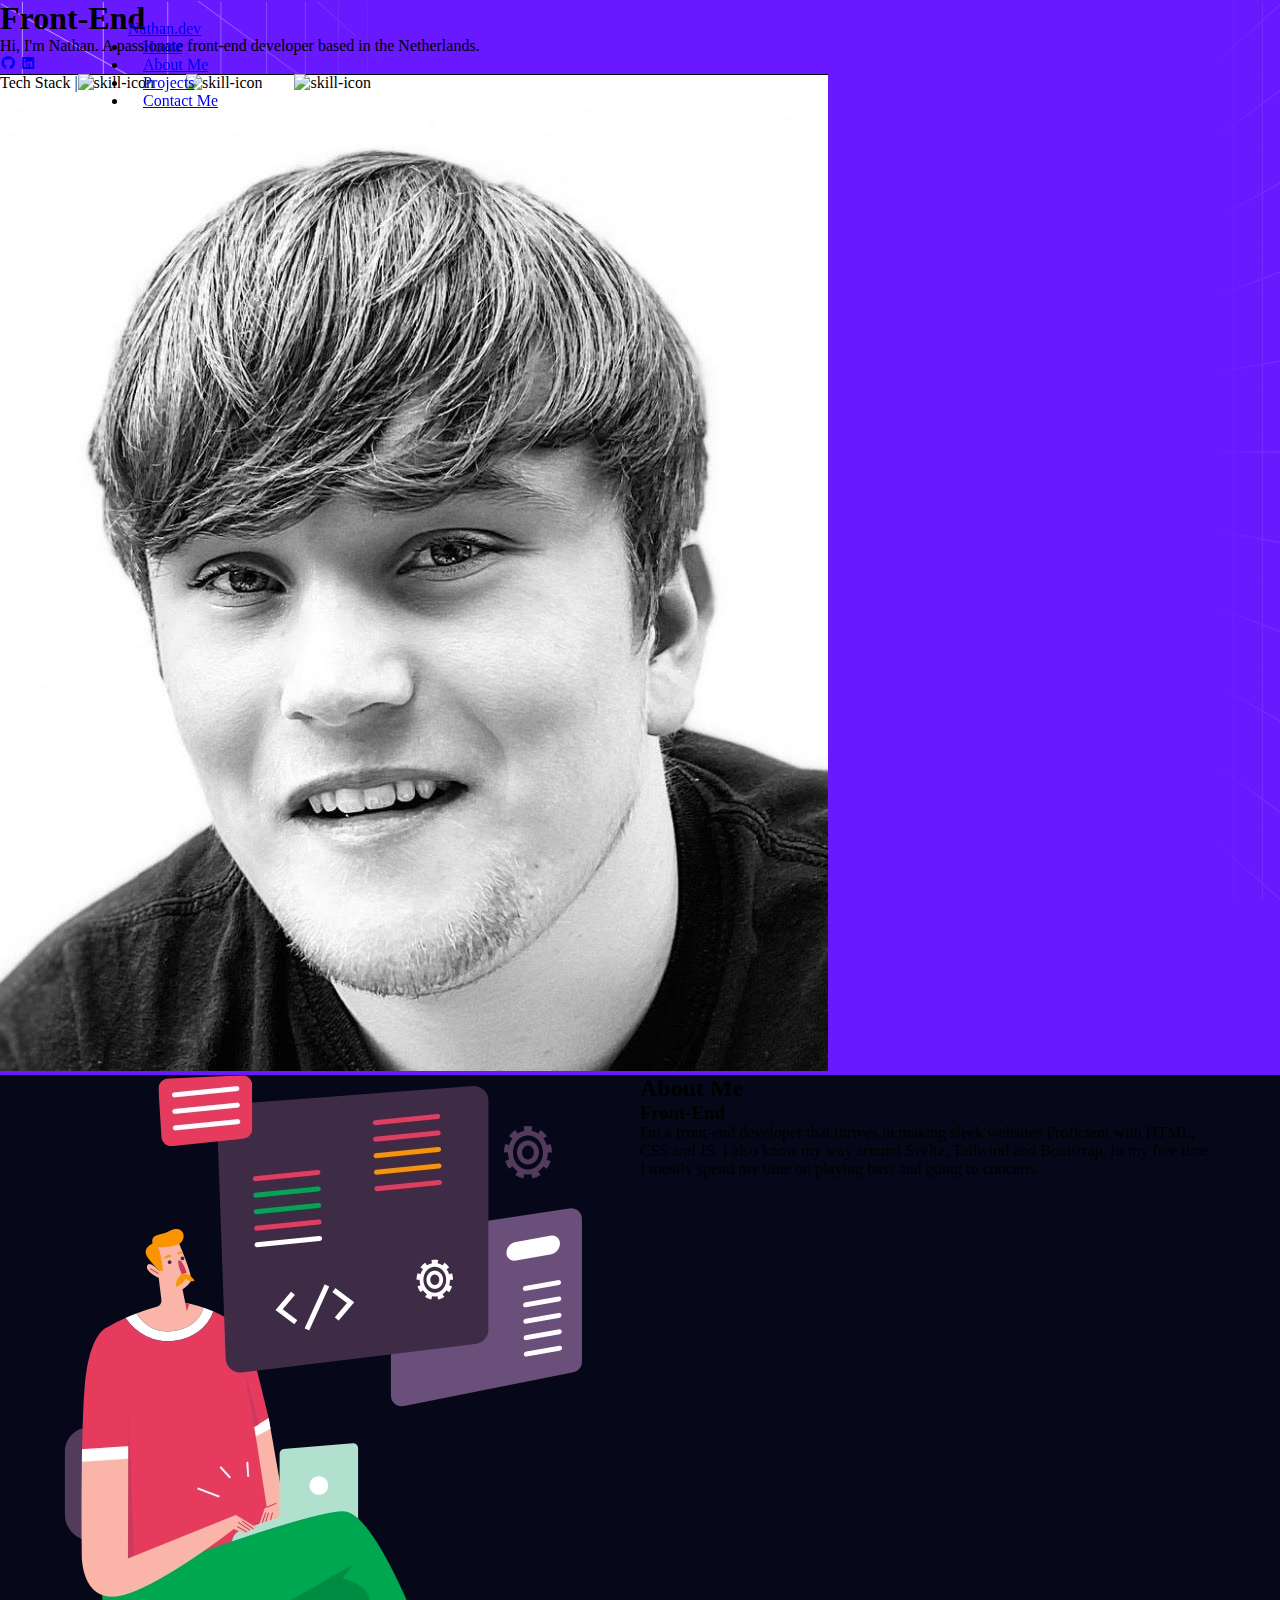
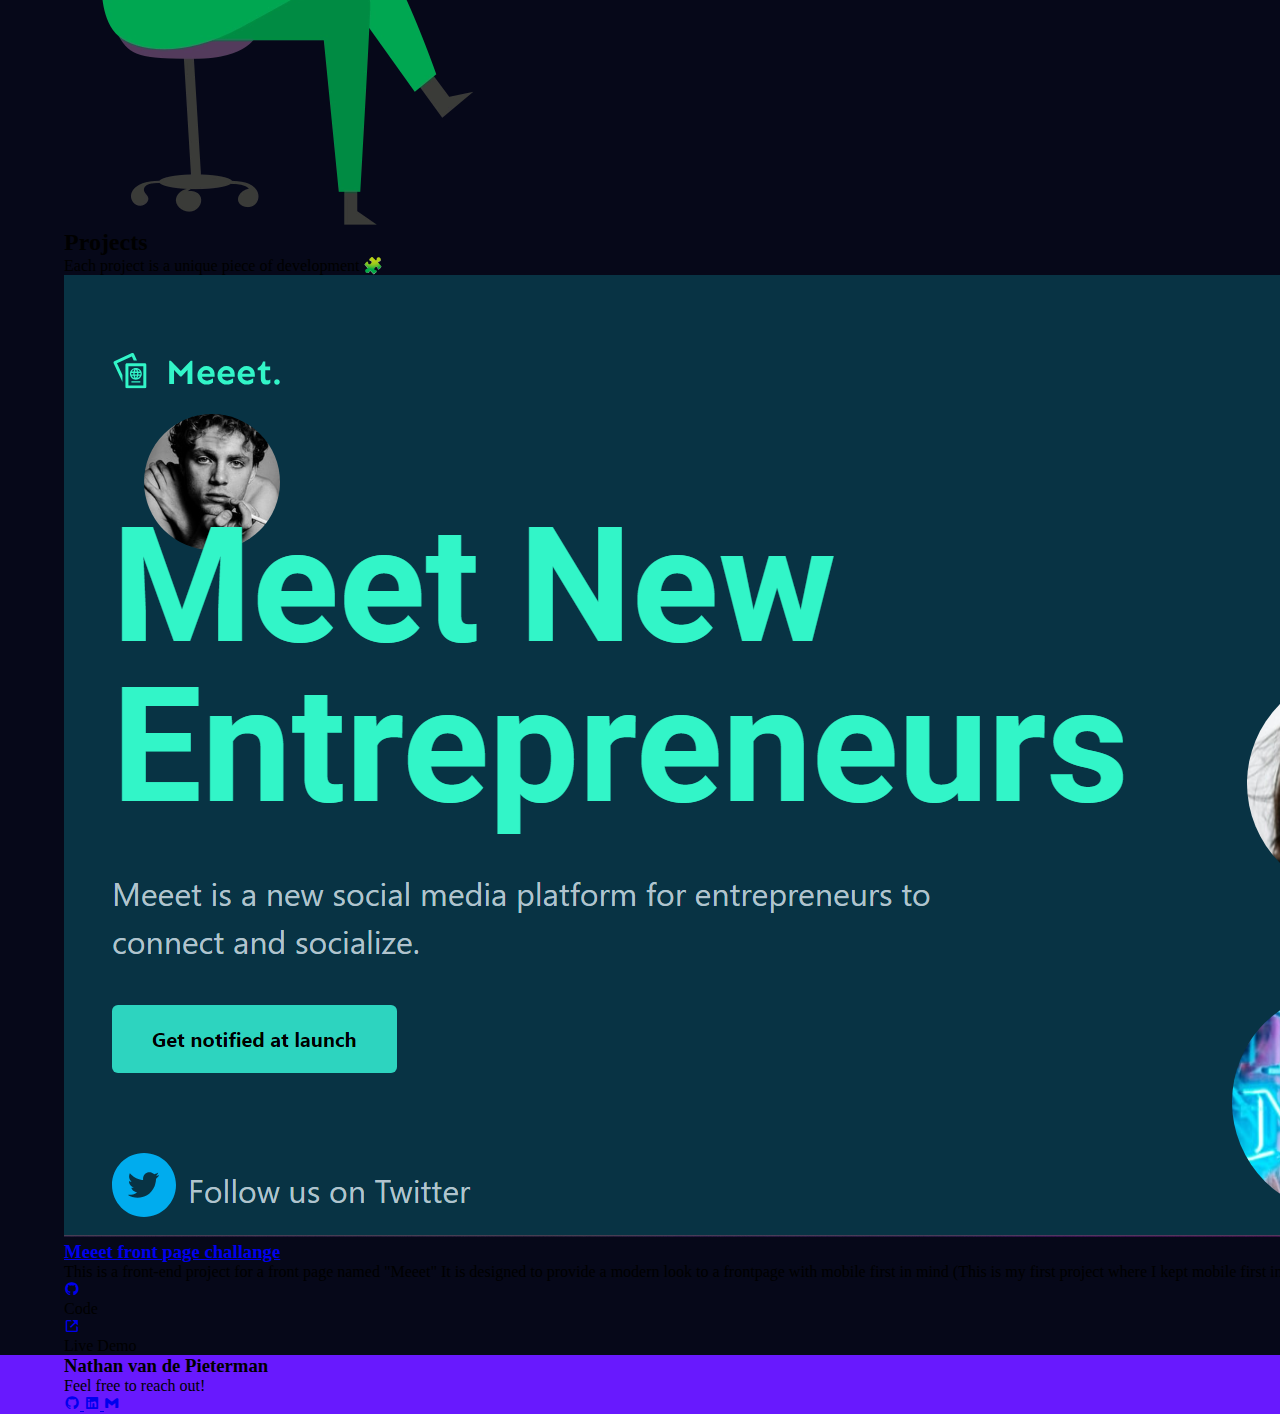
==== commit d48523e4: "changed links and added links" ====
--- a/index.html
+++ b/index.html
@@ -118,8 +118,8 @@
                 <div class="bg-white shadow-md p-4 rounded-xl bg-opacity-10">
                     <img src="./img/project1.png" class="w-96 rounded-lg" alt="Project 1">
                     <div class="mt-4">
-                        <h3 class="text-xl font-semibold text-blue-500">Meeet front page
-                            challange</h3>
+                        <a href="https://vandepieterman.net/projects/meeetfrontpage/"><h3 class="text-xl font-semibold text-blue-500">Meeet front page
+                            challange</h3></a>
                         <p class="text-white">This is a front-end project for a front page named "Meeet" It is designed
                             to provide a modern look to a frontpage with mobile first in mind (This is my first project
                             where I kept mobile first in mind). Please note that this project is entirely
@@ -139,14 +139,14 @@
                 <div class="bg-white shadow-md p-4 rounded-xl bg-opacity-10">
                     <img src="./img/pokemon.jpg" class="w-96 rounded-lg" alt="Project 1">
                     <div class="mt-4">
-                        <h3 class="text-xl font-semibold text-blue-500">Svelte Pokedex</h3>
+                        <a href="https://teampokedex.netlify.app/"><h3 class="text-xl font-semibold text-blue-500">Svelte Pokedex</h3></a>
                         <p class="text-white">This pokedex was a project to learn more about Svelte. It
                             uses the PokeAPI to get all the data. It is a pokedex that shows all the pokemon and there
                             data.
                         </p>
                     </div>
                     <div class="flex links items-center mt-14">
-                        <a href="https://github.com/nathan-vdp/pokedex-project"
+                        <a href="https://github.com/team-project-Pokedex/teampokedex"
                             class="text-2xl mr-4 hover:text-orange-500 text-white"><i
                                 class='bx bxl-github mt-4'></i></a>
                         <p class="text-white font-poppins mt-3 mr-11">Code</p>
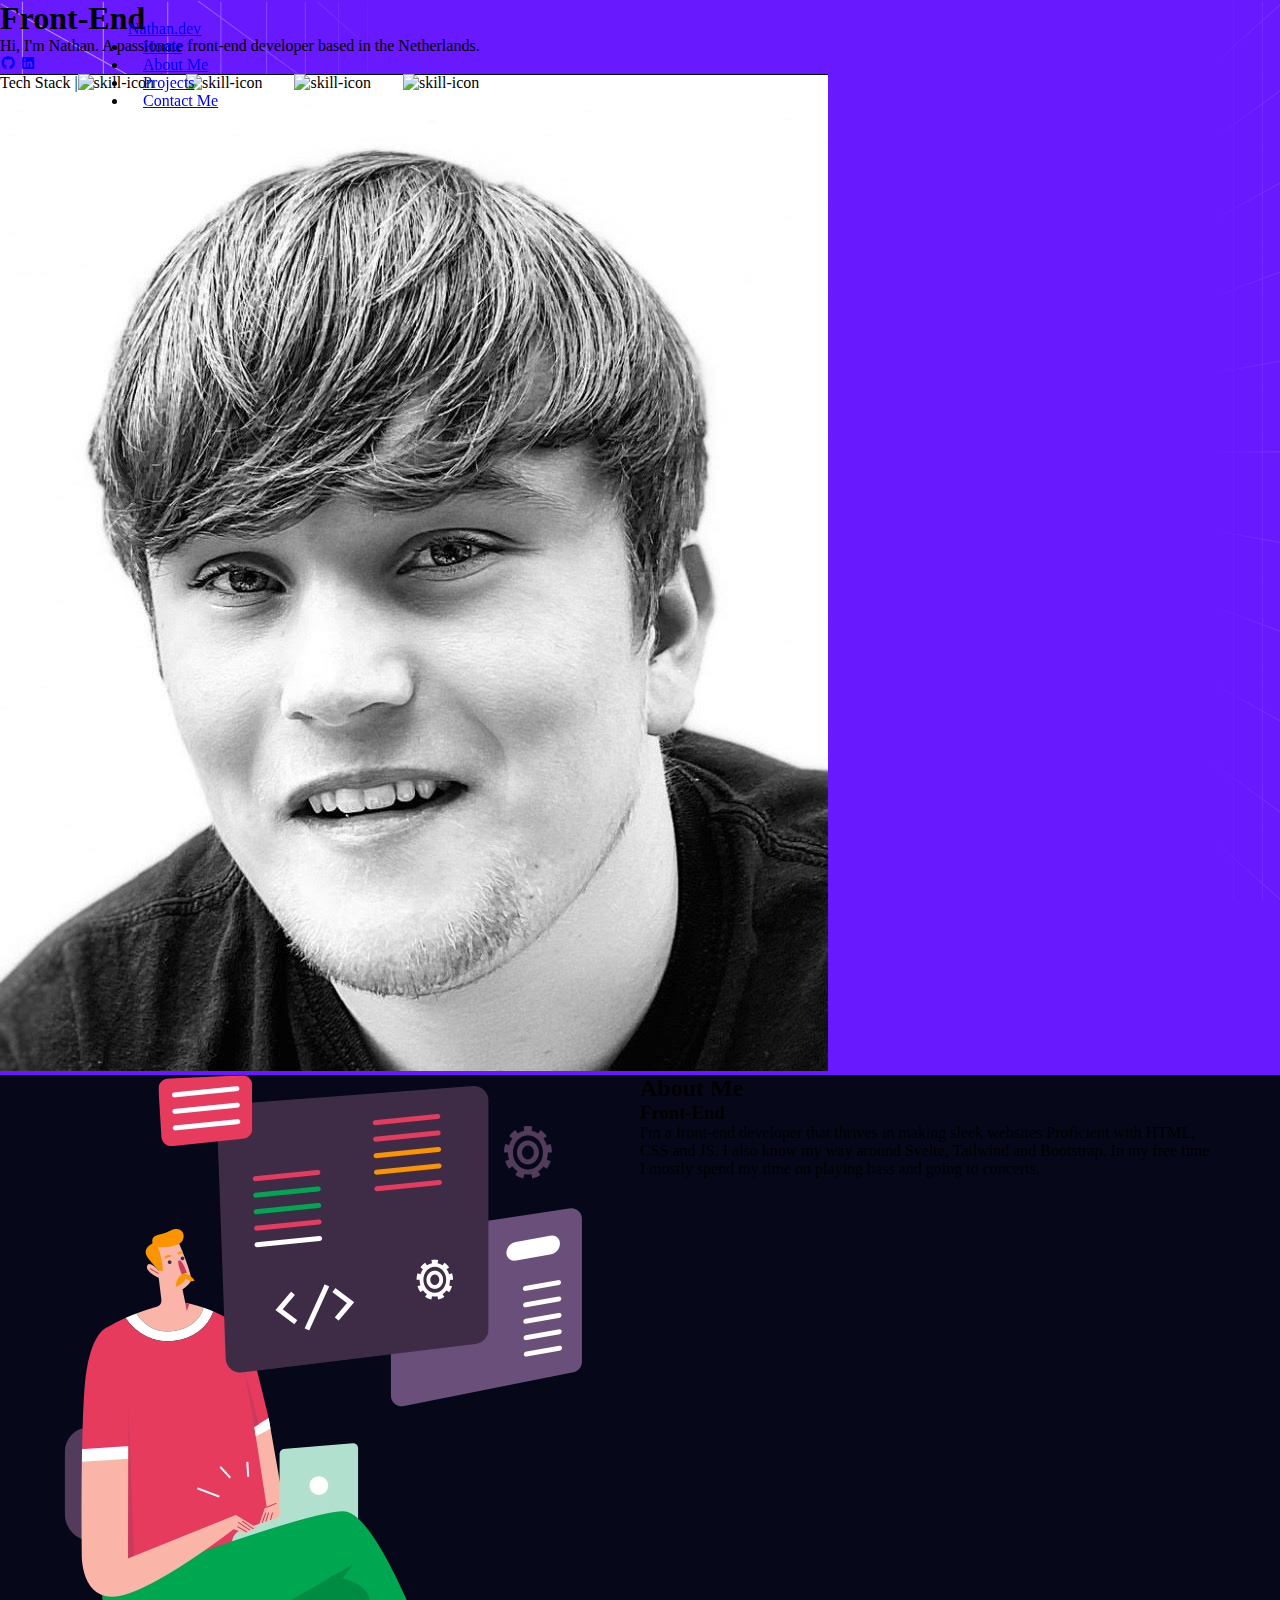
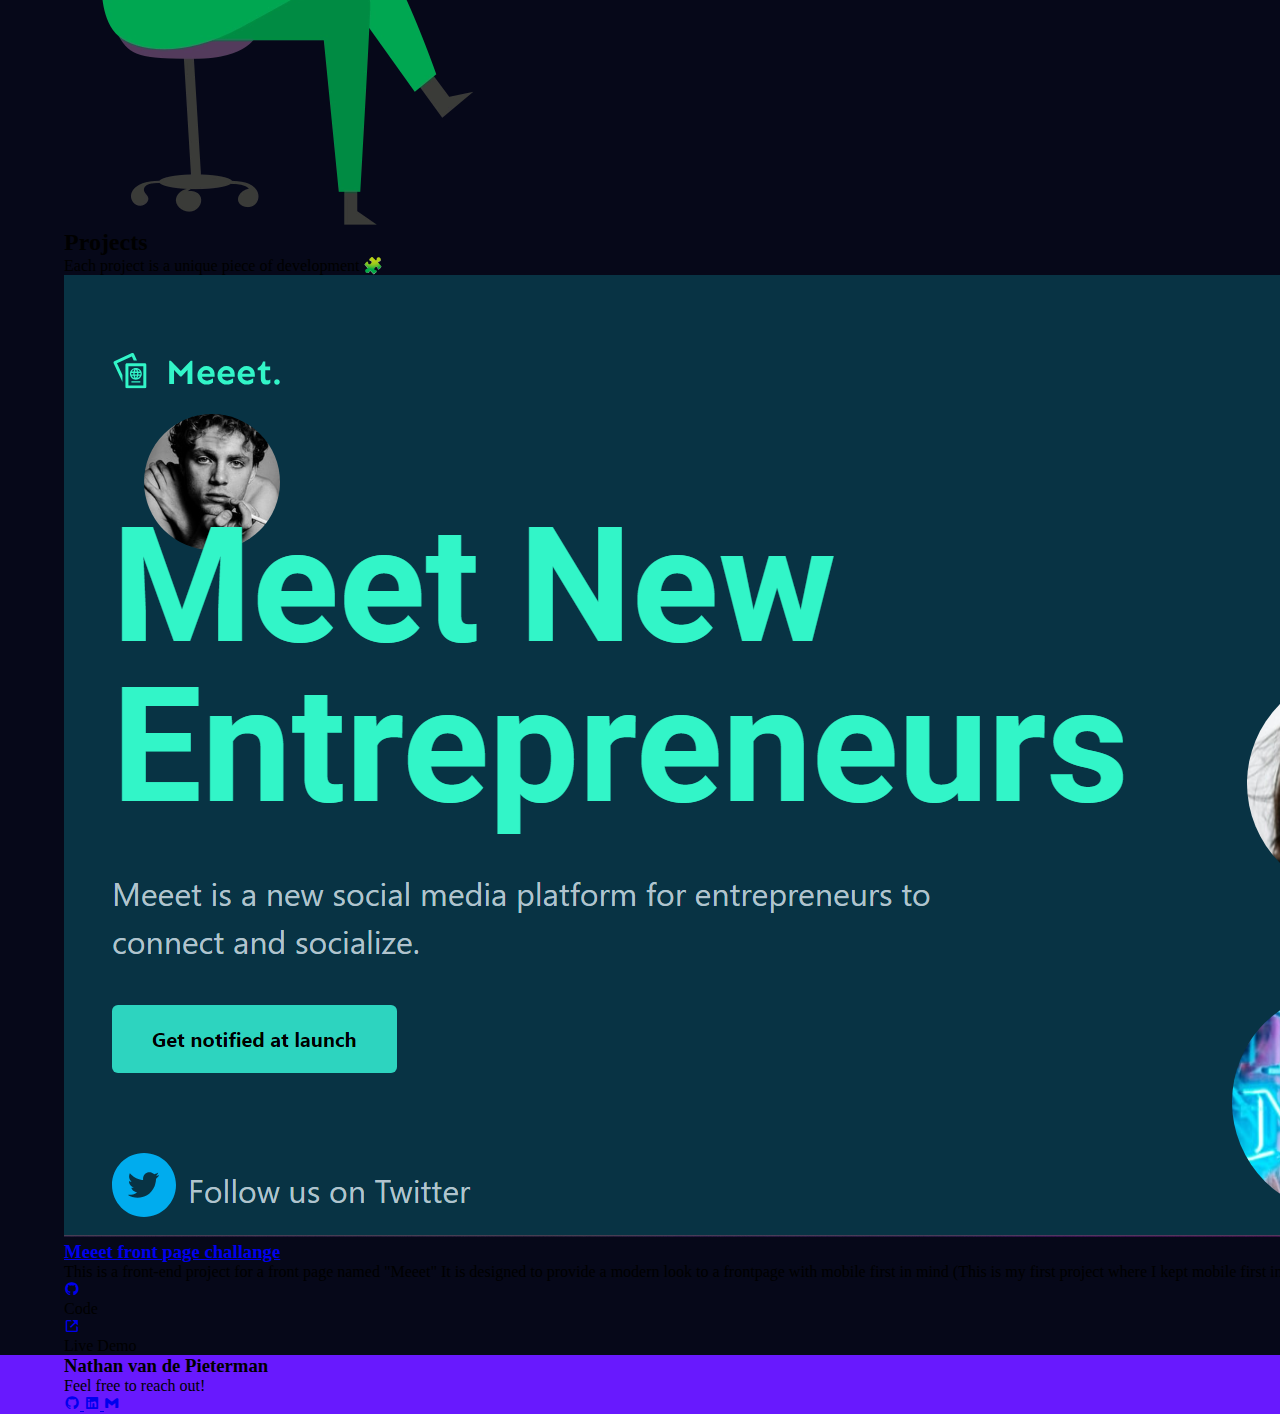
==== commit 52dfd3d8: "added github icon" ====
--- a/index.html
+++ b/index.html
@@ -72,6 +72,9 @@
                             </li>
                             <li>
                                 <img src="https://skillicons.dev/icons?i=svelte,bootstrap" alt="skill-icon">
+                            </li>
+                            <li>
+                                <img src="https://skillicons.dev/icons?i=github" alt="skill-icon">
                             </li>
                         </ul>
                     </div>
